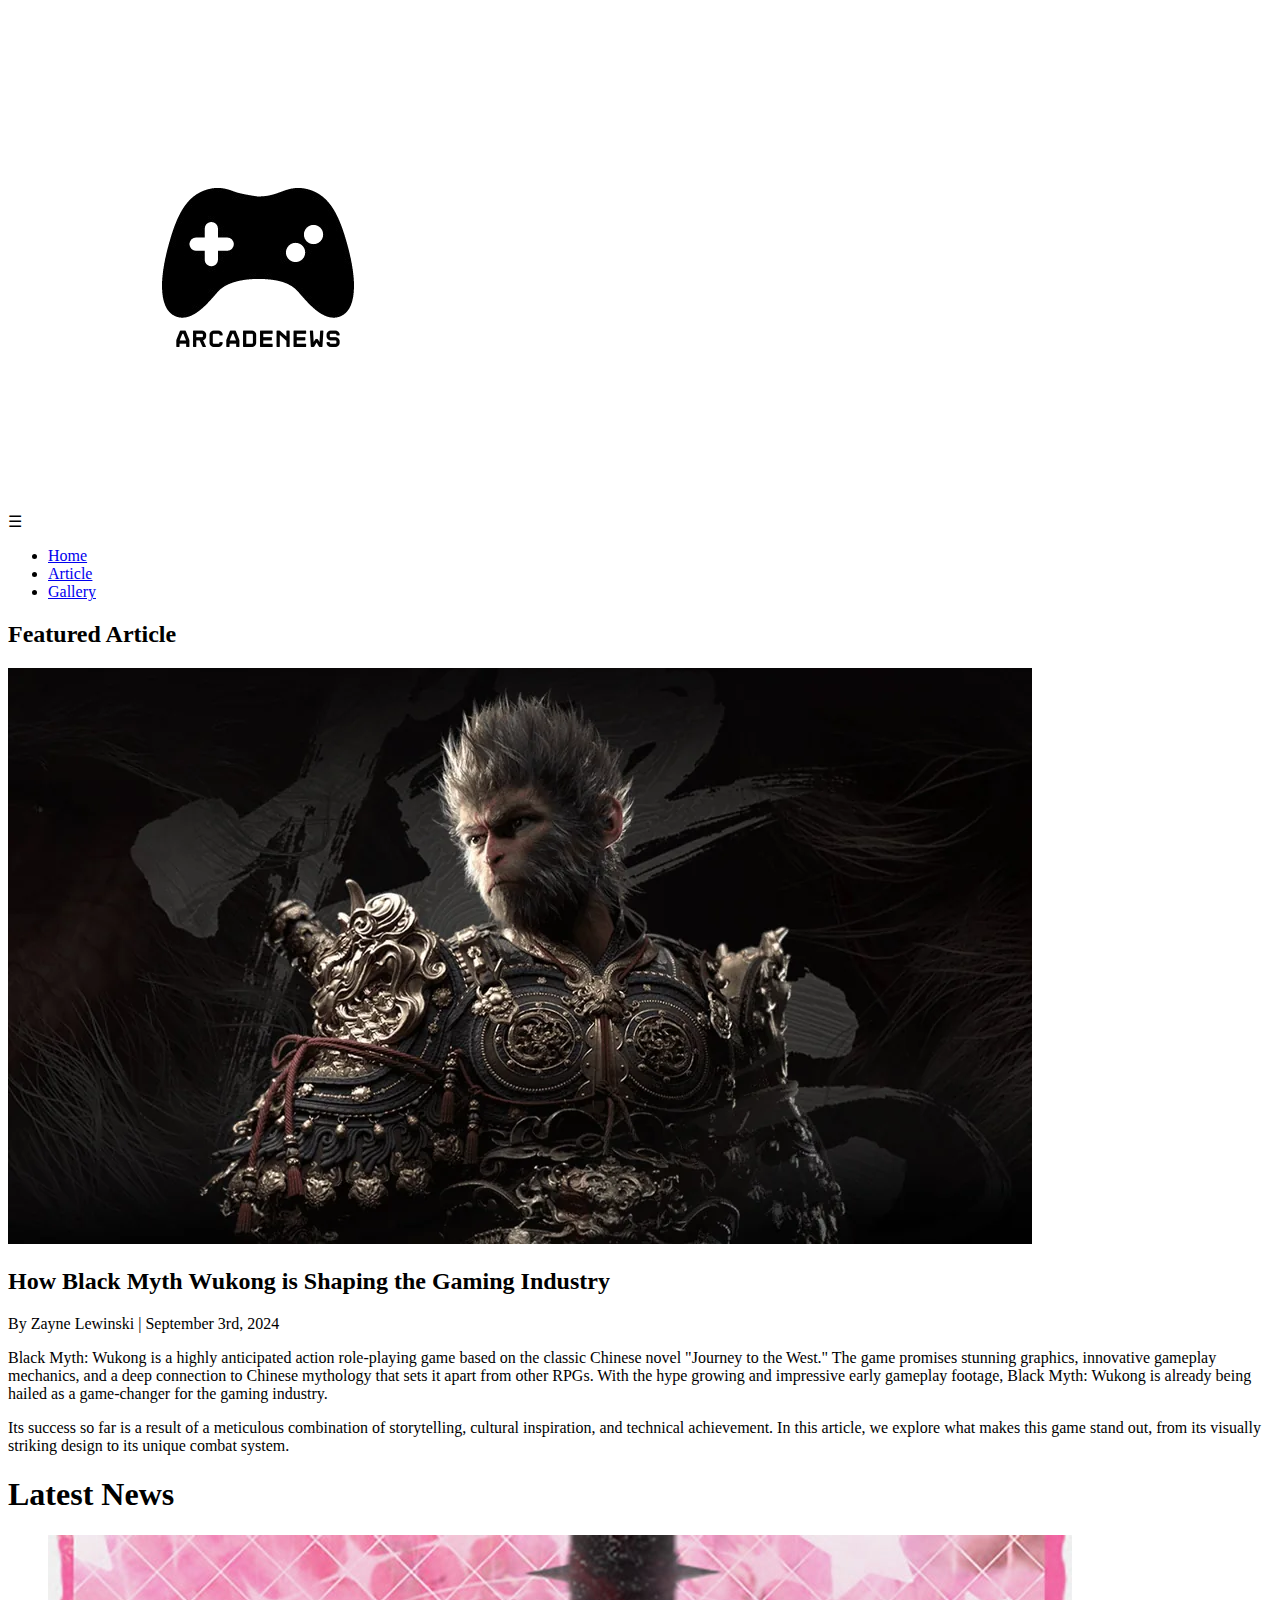
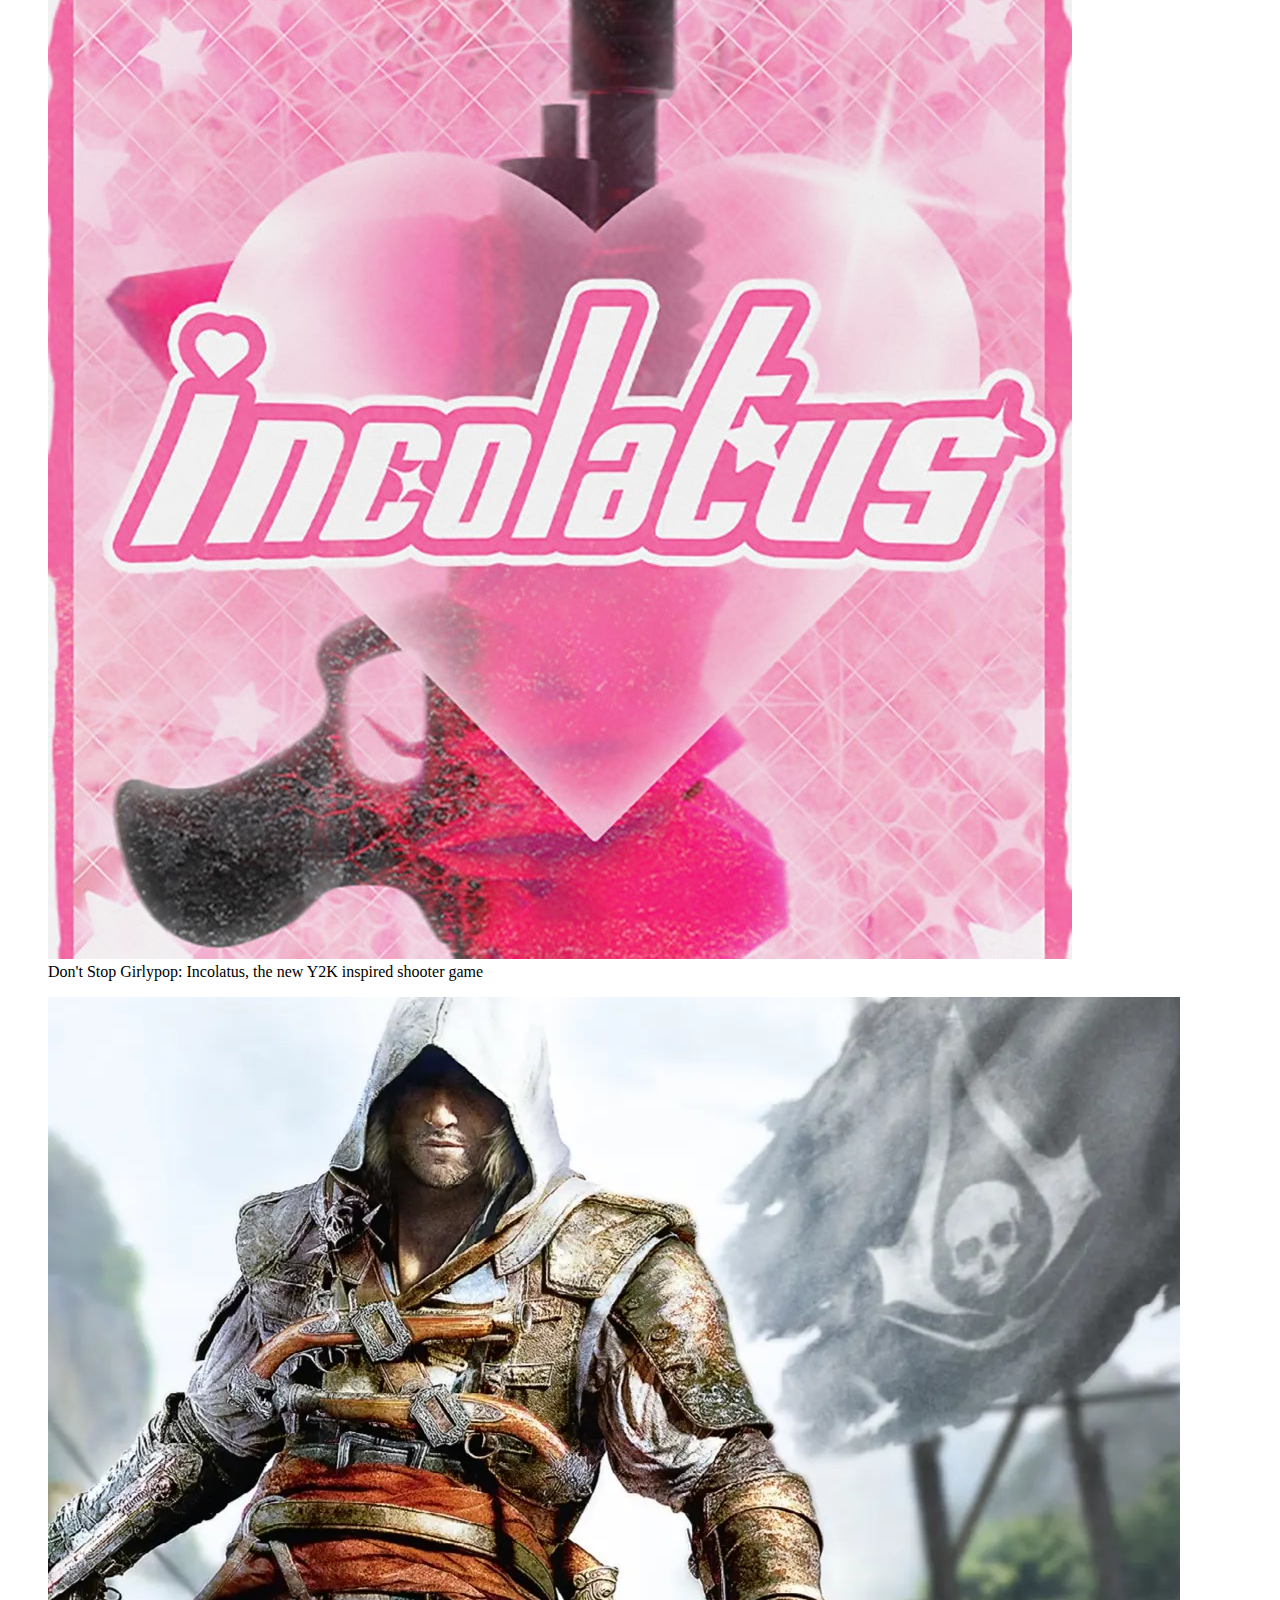
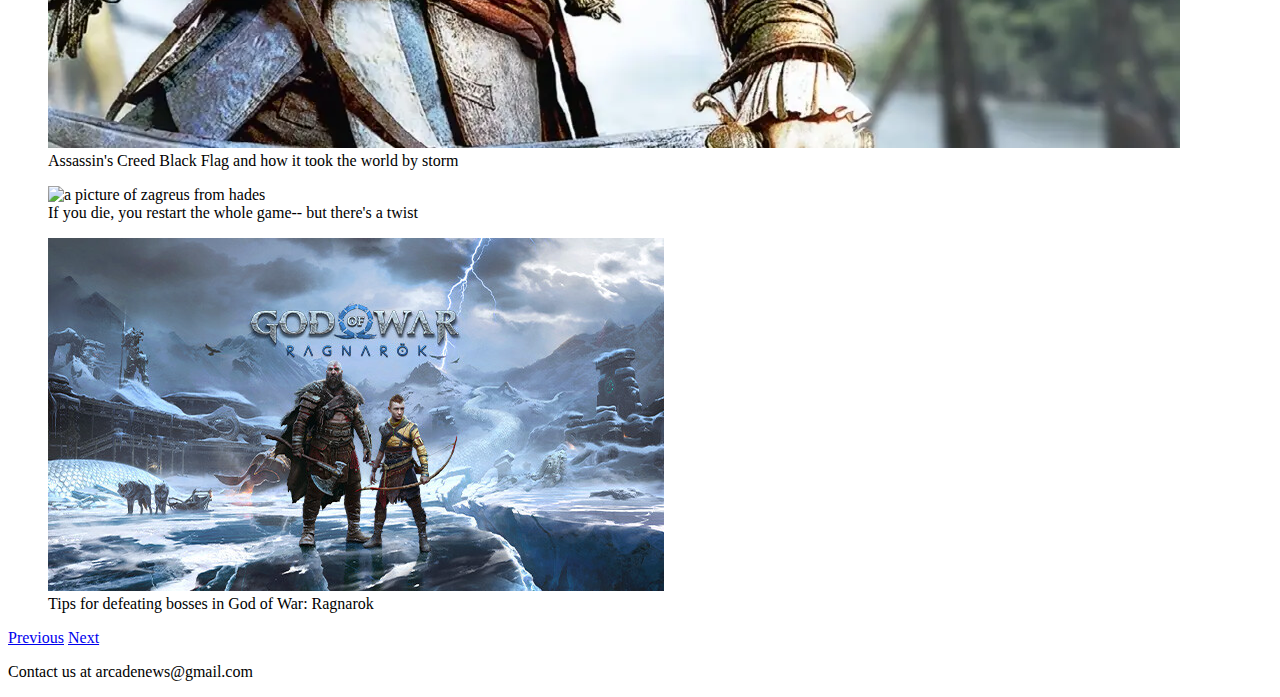
==== NewspaperProject/index.html @ f4fab7a4 "Initial commit" ====
<!DOCTYPE html>
<html lang="en">
<head>
    <meta charset="UTF-8">
    <meta name="viewport" content="width=device-width, initial-scale=1.0">
    <title>Newspaper Landing Page</title>
    <link rel="stylesheet" href="css/style.css">
</head>

<body>

    <header>
        <div class="logo">
            <a href="index.html"><img src="Images/AFLGamez-removebg-preview.png" alt="website logo"></a>
        </div>
        <nav>
            <div class="hamburger">☰</div>
            <ul>
                <li><a href="index.html">Home</a></li>
                <li><a href="article.html">Article</a></li>
                <li><a href="gallery.html">Gallery</a></li>
            </ul>
        </nav>
    </header> 
    
    <main>
        <section class="featured-article">
            <h2>Featured Article</h2>
            <!--article content here woohoo!!!-->
            <div class="featured-image">
                <img src="Images/black-myth-wukong-review_129s.1024.webp" alt="black myth wukong title screen">
            </div>
            <div class="featured-content">
                <h2>How Black Myth Wukong is Shaping the Gaming Industry</h2>
                <p class="author-date">By Zayne Lewinski | September 3rd, 2024</p>
                <p>
                     Black Myth: Wukong is a highly anticipated action role-playing game based on the classic Chinese novel "Journey to the West." 
                     The game promises stunning graphics, innovative gameplay mechanics, and a deep connection to Chinese mythology that sets it apart 
                     from other RPGs. With the hype growing and impressive early gameplay footage, Black Myth: Wukong is already being hailed as a game-changer 
                     for the gaming industry.
                </p>
                <p>
                    Its success so far is a result of a meticulous combination of storytelling, cultural inspiration, and technical achievement. 
                    In this article, we explore what makes this game stand out, from its visually striking design to its unique combat system.
                </p>
            </div>
        </section>

        <section class="latest-news">
            <h1>Latest News</h1>
            <!--news stuff goes here super exciting stuff-->
            <main class="gallery-container">
        
                <div class="gallery-grid">
                    <figure>
                        <img src="Images/incolatus 2.jpg" alt="a picture of the title page of incolatus">
                        <figcaption>Don't Stop Girlypop: Incolatus, the new Y2K inspired shooter game</figcaption>
                    </figure>
                    <figure>
                        <img src="Images/assassins creed black flag.webp" alt="assassins creed black flag">
                        <figcaption>Assassin's Creed Black Flag and how it took the world by storm</figcaption>
                    </figure>
                    <figure>
                        <img src="images/hades-game.jpg" alt="a picture of zagreus from hades">
                        <figcaption>If you die, you restart the whole game-- but there's a twist</figcaption>
                    </figure>
                    <figure>
                        <img src="Images/god-of-war-ragnarok.jpg" alt="title screen for god of war ragnarok with two characters standing on a mountain">
                        <figcaption>Tips for defeating bosses in God of War: Ragnarok</figcaption>
                    </figure>
        
                </div>
                
                <!--gallery navigation controls go here!!-->
                <nav class="gallery-navigation">
                    <a href="prev" class="nav-button">Previous</a>
                    <a href="next" class="nav-button">Next</a>
                </nav>
            </main>
        </section>


    </main>

    <script>
        document.querySelector('hamburger'),addEventListener('click', function() {
            document.querySelector('nav ul').classList.toggle('active');
        });
    </script>
    
    <footer>
        <p>Contact us at arcadenews@gmail.com</p>
    </footer>
    

</body>

</html>
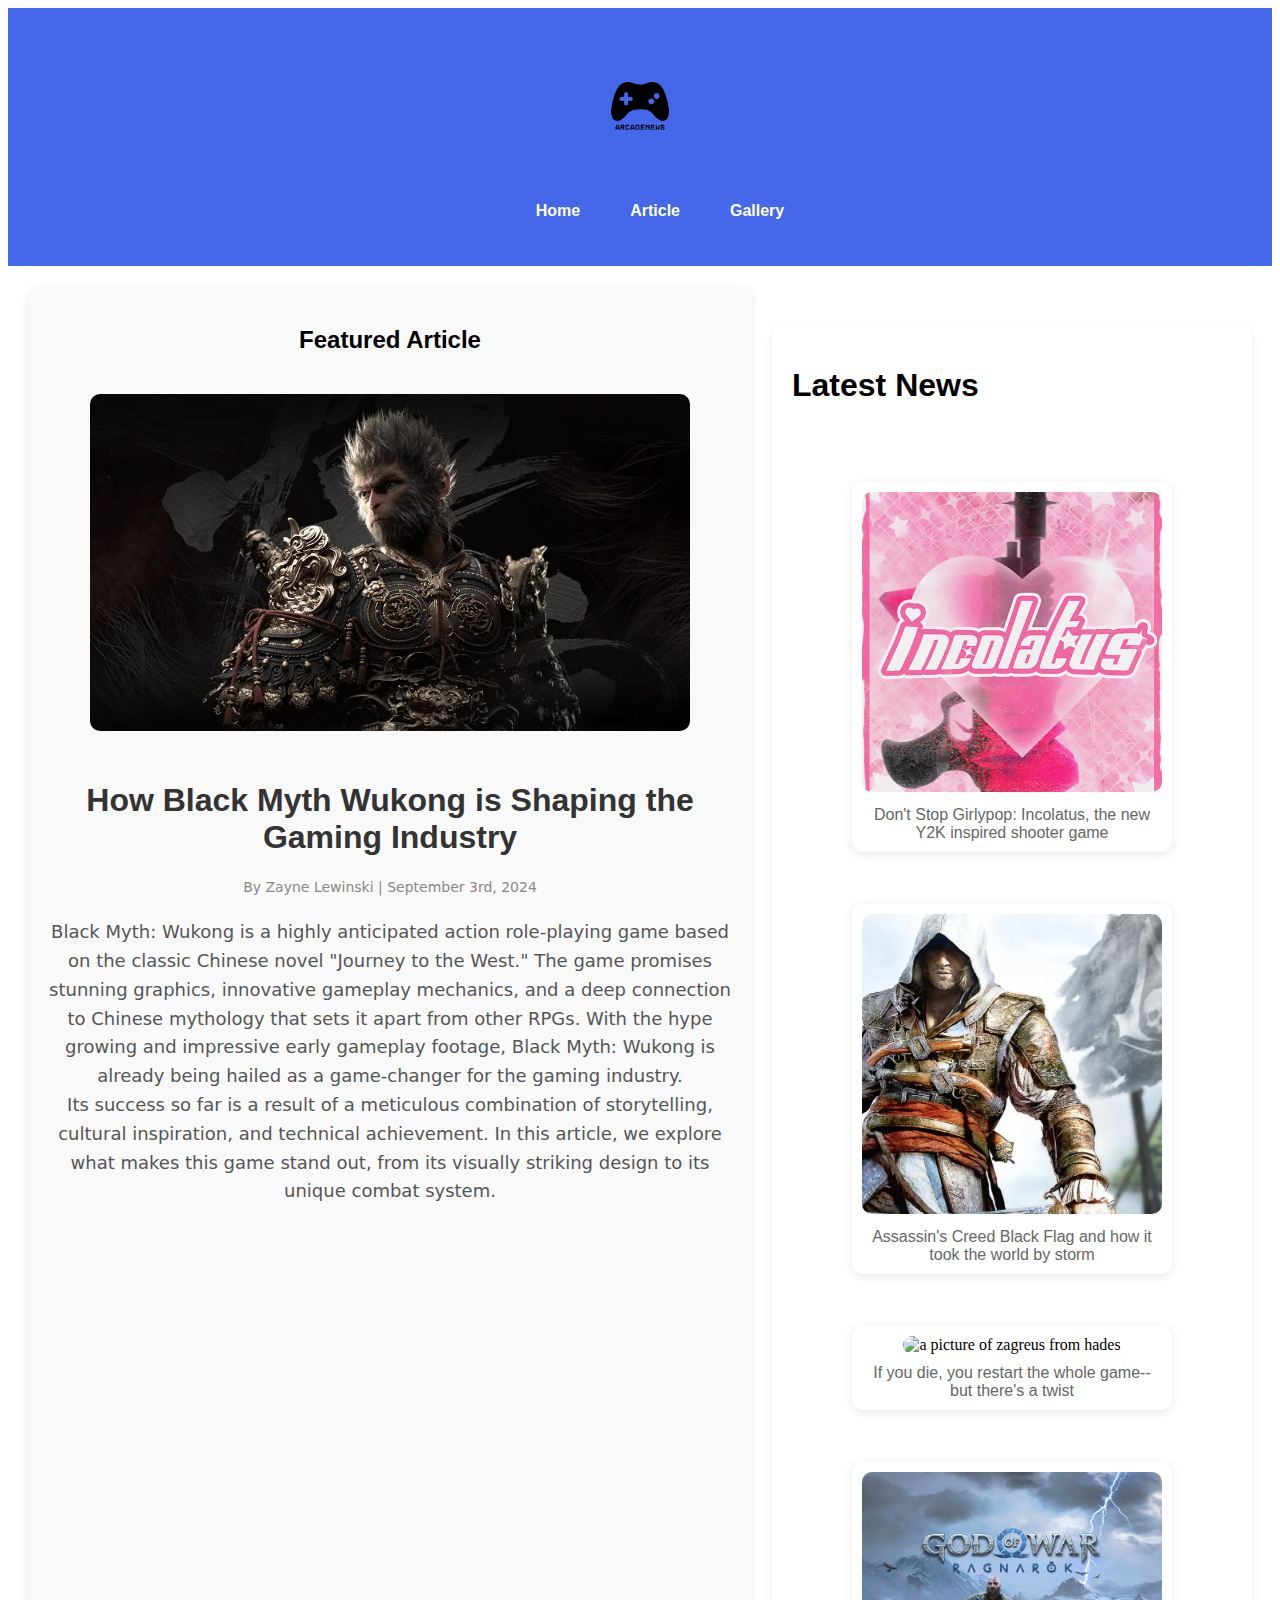
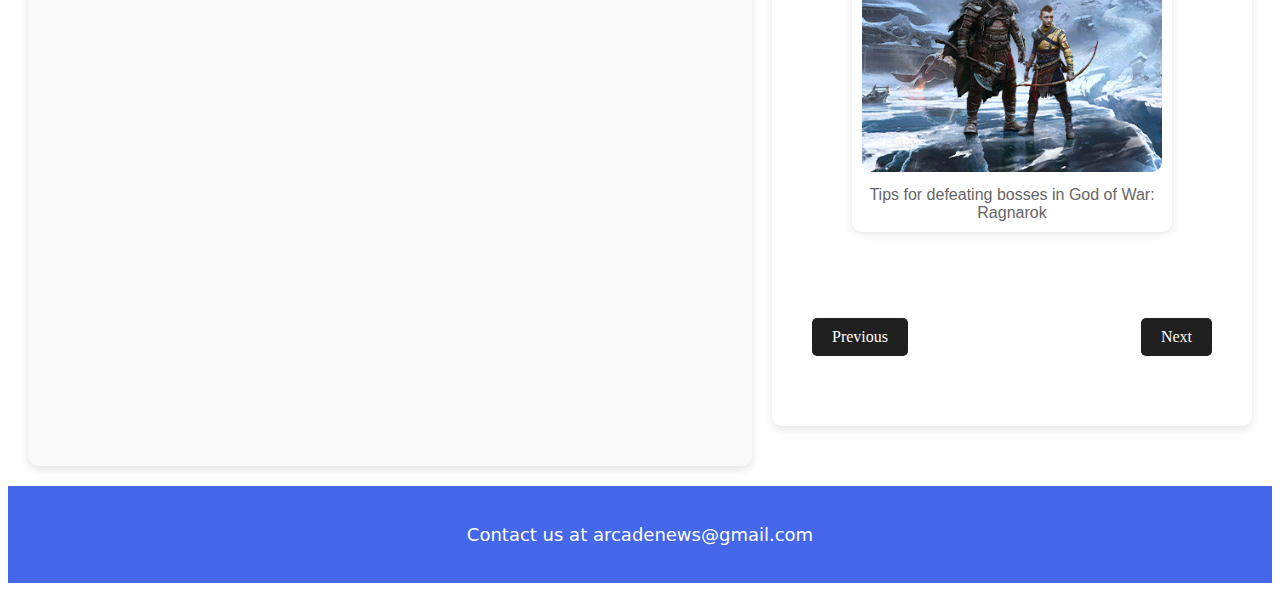
==== commit e7c2e4fc: "Update index.html" ====
--- a/NewspaperProject/index.html
+++ b/NewspaperProject/index.html
@@ -4,7 +4,7 @@
     <meta charset="UTF-8">
     <meta name="viewport" content="width=device-width, initial-scale=1.0">
     <title>Newspaper Landing Page</title>
-    <link rel="stylesheet" href="css/style.css">
+    <link rel="stylesheet" href="CSS/style.css">
 </head>
 
 <body>
@@ -95,4 +95,4 @@
 
 </body>
 
-</html>+</html>
--- a/NewspaperProject/CSS/style.css
+++ b/NewspaperProject/CSS/style.css
@@ -0,0 +1,343 @@
+header {
+    background-color: #4468e9;
+    color: white;
+    padding: 20px;
+    justify-content: space-between;
+    text-align: center; /*centers the head text*/
+}
+
+
+nav ul {
+    list-style-type: none;
+    display: flex;
+    gap: 20px;
+    margin-top: 10px;
+    justify-content: center;
+}
+
+nav ul li {
+    margin: 0 15px;
+}
+
+nav ul li a {
+    text-decoration: none;
+    color: white;
+    font-weight: bold;
+}
+
+nav ul li a:hover {
+    text-decoration: underline;
+}
+
+nav {
+    display: flex;
+    justify-content: center;
+    padding: 10px 0;
+}
+
+/*hamburger Menu Style*/
+.hamburger {
+    display: none;
+    cursor: pointer;
+}
+
+/*hide regular nav items on smaller screens*/
+@media (max-width: 768px) {
+    .hamburger {
+        display: block; /*show hamburger menu*/
+    }
+
+    nav ul {
+        flex-direction: column;
+        display: none; /*initially hide nav items*/
+    }
+
+    /*when clicking hamburger menu, use javascript to toggle this class to displau the items*/
+    nav ul.active {
+        display: flex; /*display the nav items in a column*/
+    }
+}
+
+/*featured article section*/
+
+.featured-article {
+    max-width: 800px;
+    margin: 0 auto;
+    padding: 20px;
+    gap: 40px;
+    background-color: #f9f9f9;
+    border-radius: 10px;
+    box-shadow: 0 4px 8px rgba(0, 0, 0, 0.1);
+    text-align: center;
+    font-family: Arial, Helvetica, sans-serif;
+    height:auto;
+}
+
+.featured-image img {
+    width: 100%;
+    height: auto;
+    border-radius: 10px;
+    object-fit: cover;
+    max-width: 600px;
+    margin: 20px 0;
+}
+
+.featured-content h2 {
+    font-size: 32px;
+    color: #333;
+    margin-bottom: 20px;
+}
+
+.featured-content .author-date {
+    font-size: 14px;
+    color: #888;
+    margin-bottom: 20px;
+}
+
+.featured-content p {
+    line-height: 1.6;
+    color: #555;
+    margin-bottom: 15px;
+    max-width: 750px;
+    margin: 0 auto;
+}
+
+@media (max-width: 768px) {
+    .featured-article {
+        flex-direction: column;
+        align-items: center;
+    }
+
+    .featured-image {
+        width: 100%;
+        height: auto;
+    }
+}
+
+/*latest news section*/
+
+.latest-news {
+    max-width: 1200px;
+    margin: 40px auto;
+    padding: 20px;
+    background-color: #fff;
+    border-radius: 10px;
+    box-shadow: 0 4px 8px rgba(0, 0, 0, 0.1);
+}
+main {
+    display: grid;
+    grid-template-columns: 3fr 1fr; /*3:1 ratio between content*/
+    gap: 20px;
+    padding: 20px;
+}
+
+footer {
+    display: flex;
+    justify-content: center;
+    align-items: center;
+    padding: 20px;
+    background-color: #4468e9;
+    color: #fff;
+    font-size: medium;
+}
+
+.article-header {
+    display: flex;
+    flex-direction: column;
+    align-items: center;
+    gap: 10px;
+    padding: 20px;
+    background-color:#fff;
+    color: #202020;
+}
+
+header .logo img {
+    height: 150px;
+}
+
+.article-content {
+    display: grid;
+    grid-template-columns: 1fr; /*Single column layout*/
+    gap: 20px;
+    padding: 20px;
+}
+
+.sidebar {
+    width: 300px; /*sets a fixed width for sidebar*/
+    position: fixed;
+    top: 100px;
+    right: 0;
+    display: flex;
+    flex-direction: column; /*keeps the column layout*/
+    gap: 10px;
+    overflow-y: auto;
+    background-color: #fff;
+}
+
+.advertisement {
+    padding: 10px;
+    border: 1px solid #ccc;
+    text-align: center;
+}
+
+
+
+.gallery-controls {
+    display: flex;
+    justify-content: center;
+    gap: 10px;
+    padding: 20px;
+}
+
+/*home gallery styling*/
+
+.gallery-container {
+    max-width: 1200px;
+    margin: 0 auto;
+    padding: 40px 20px;
+    text-align: center;
+    display: flex;
+    flex-direction: column;
+    align-items: center;
+}
+
+.gallery-container h1 {
+    font-size: 32px;
+    margin-bottom: 40px;
+    color: #202020;
+}
+
+/*hpme gallery grid layout*/
+
+.gallery-grid {
+    display: grid;
+    grid-template-columns: repeat(auto-fit, minmax(400px, 1fr)); /*increase min-width*/
+    gap: 20px;
+    width: 100%;
+}
+
+.gallery-grid figure {
+    background-color: white;
+    padding: 10px;
+    box-shadow: 0 2px 10px rgba(0, 0, 0, 0.1);
+    transition: transform 0.3s ease, box-shadow 0.3s ease;
+    border-radius: 10px;
+    overflow: hidden;
+}
+
+.gallery-grid figure img {
+    width: 100%;
+    border-radius: 10px;
+    height: 300px;
+    object-fit: cover;
+}
+
+.gallery-grid figure figcaption {
+    margin-top: 10px;
+    font-size: 16px;
+    color: #666;
+    font-family: Arial, Helvetica, sans-serif;
+}
+
+.gallery-grid figure:hover {
+    transform: translateY(-5px);
+    box-shadow: 0 4px 15px rgba(0, 0, 0, 0,2);
+}
+
+/*prev and next button nav*/
+.gallery-navigation {
+    display: flex;
+    justify-content: space-between;
+    margin-top: 40px;
+    width: 100%;
+    max-width: 1200px;
+    margin: 40px auto 0; /*centers the buttons*/
+}
+
+.nav-button {
+    background-color: #202020;
+    color: white;
+    padding: 10px 20px;
+    text-decoration: none;
+    border-radius: 5px;
+    transition: background-color 0.3s;
+}
+
+.nav-button:hover {
+    background-color: #333
+}
+
+
+/*gallery page*/
+
+.container {
+    padding: 2rem;
+}
+
+.slider-wrapper {
+    position: relative;
+    max-width: 48rem;
+    margin: 0 auto;
+}
+
+.slider {
+    display: flex;
+    aspect-ratio: 16/9;
+    overflow: auto;
+    scroll-snap-type: x mandatory;
+    scroll-behavior: smooth;
+    box-shadow: 0 1.5rem 3rem -0.75rem hsla(0, 0%, 0%, 0.25);
+    border-radius: 0.5rem;
+}
+
+.slider img {
+    flex: 1 0 100%;
+    scroll-snap-align: start;
+    object-fit: cover;
+}
+
+.slider-nav {
+    display: flex;
+    column-gap: 1rem;
+    position: absolute;
+    bottom: 1.25rem;
+    left: 50%;
+    transform: translateX(-50%);
+    z-index: 1;
+}
+
+.slider-nav a {
+    width: 0.5rem;
+    height: 0.5rem;
+    border-radius: 50%;
+    background-color: #fff;
+    opacity: 0.75;
+    transition: opacity ease 250ms;
+}
+
+.slider-nav a:hover {
+    opacity: 1;
+}
+
+/*fonts*/
+ h1 {
+    font-family: Arial, Helvetica, sans-serif;
+ }
+
+ p {
+    font-family:system-ui, -apple-system, BlinkMacSystemFont, 'Segoe UI', Roboto, Oxygen, Ubuntu, Cantarell, 'Open Sans', 'Helvetica Neue', sans-serif;
+    font-size:large;
+    font-weight:400;
+ }
+
+header {
+    font-family:Arial, Helvetica, sans-serif;
+}
+
+h2 {
+    font-family: Arial, Helvetica, sans-serif;
+}
+
+h3 {
+    font-family: Arial, Helvetica, sans-serif;
+}